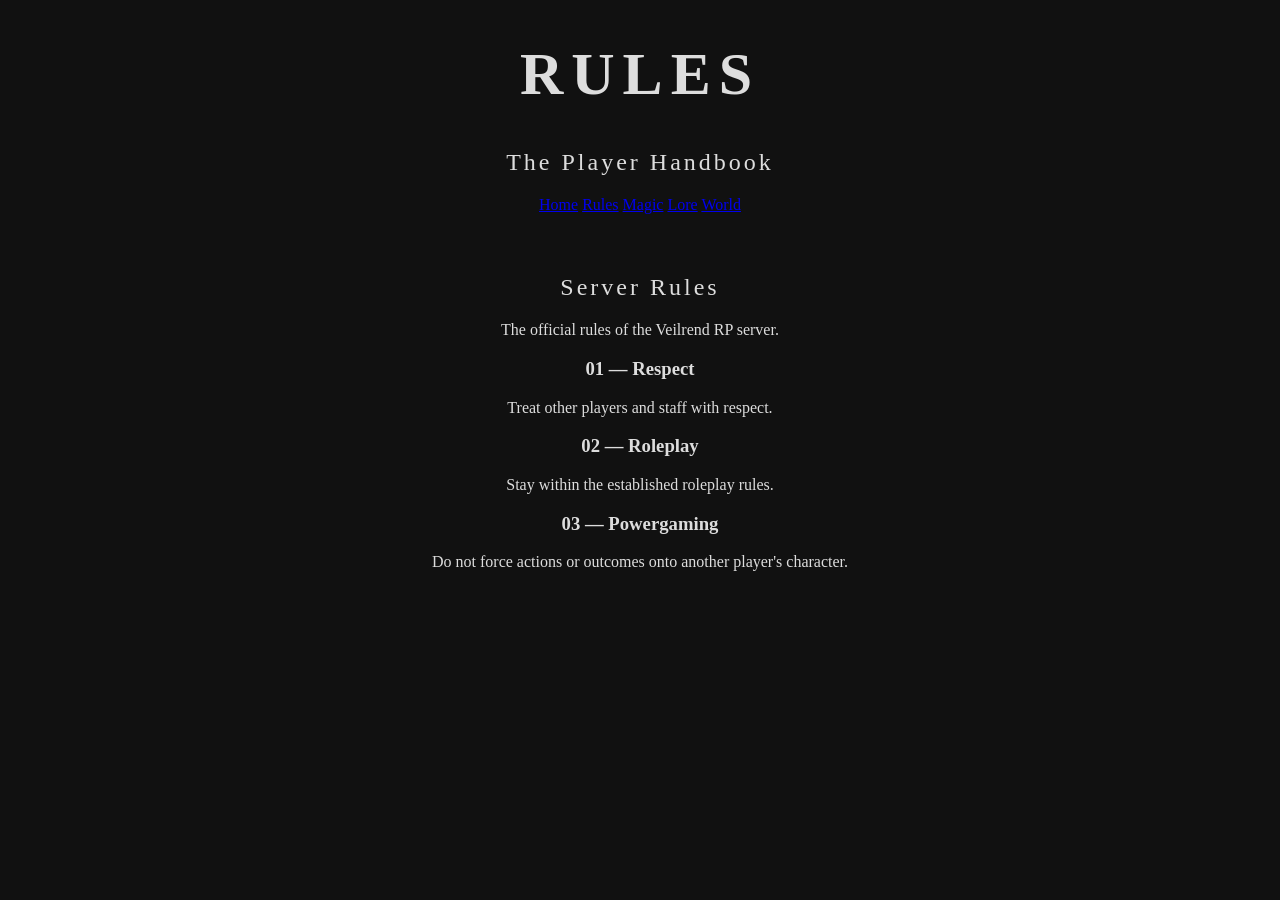
==== rules.html @ 54444466 "Create rules.html" ====
<!DOCTYPE html>
<html>

<head>

    <title>Veilrend — Rules</title>

    <link rel="stylesheet" href="style.css">

</head>

<body>

    <header>

        <h1>RULES</h1>

        <h2>The Player Handbook</h2>

    </header>


    <nav>

        <a href="index.html">Home</a>

        <a href="rules.html">Rules</a>

        <a href="magic.html">Magic</a>

        <a href="lore.html">Lore</a>

        <a href="world.html">World</a>

    </nav>


    <main>

        <h2>Server Rules</h2>

        <p>
            The official rules of the Veilrend RP server.
        </p>

        <h3>01 — Respect</h3>

        <p>
            Treat other players and staff with respect.
        </p>

        <h3>02 — Roleplay</h3>

        <p>
            Stay within the established roleplay rules.
        </p>

        <h3>03 — Powergaming</h3>

        <p>
            Do not force actions or outcomes onto another
            player's character.
        </p>

    </main>

</body>

</html>
---- style.css ----
body {
    background-color: #111111;
    color: #dddddd;
    font-family: Georgia, serif;
    text-align: center;
    margin: 0;
}

h1 {
    font-size: 60px;
    letter-spacing: 8px;
}

h2 {
    font-weight: normal;
    letter-spacing: 3px;
}

main {
    max-width: 1000px;
    margin: auto;
    padding: 40px;
}
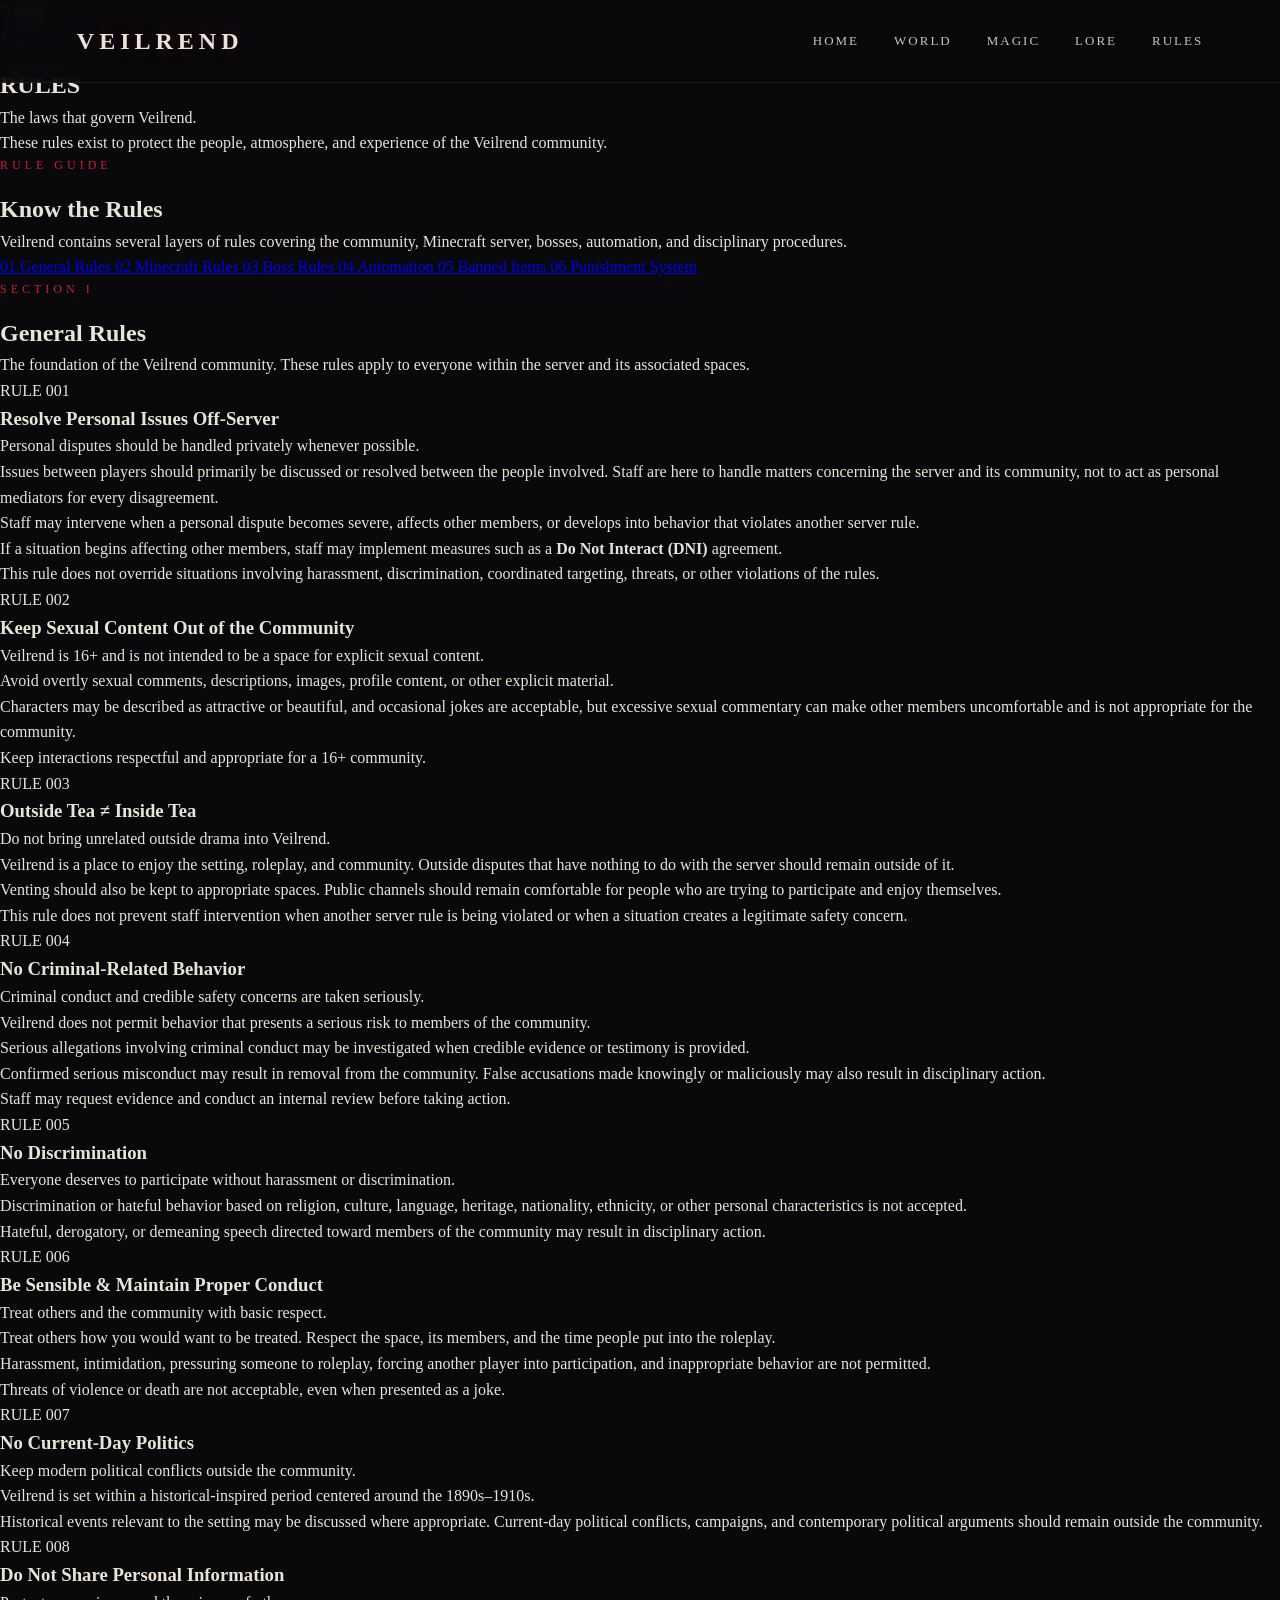
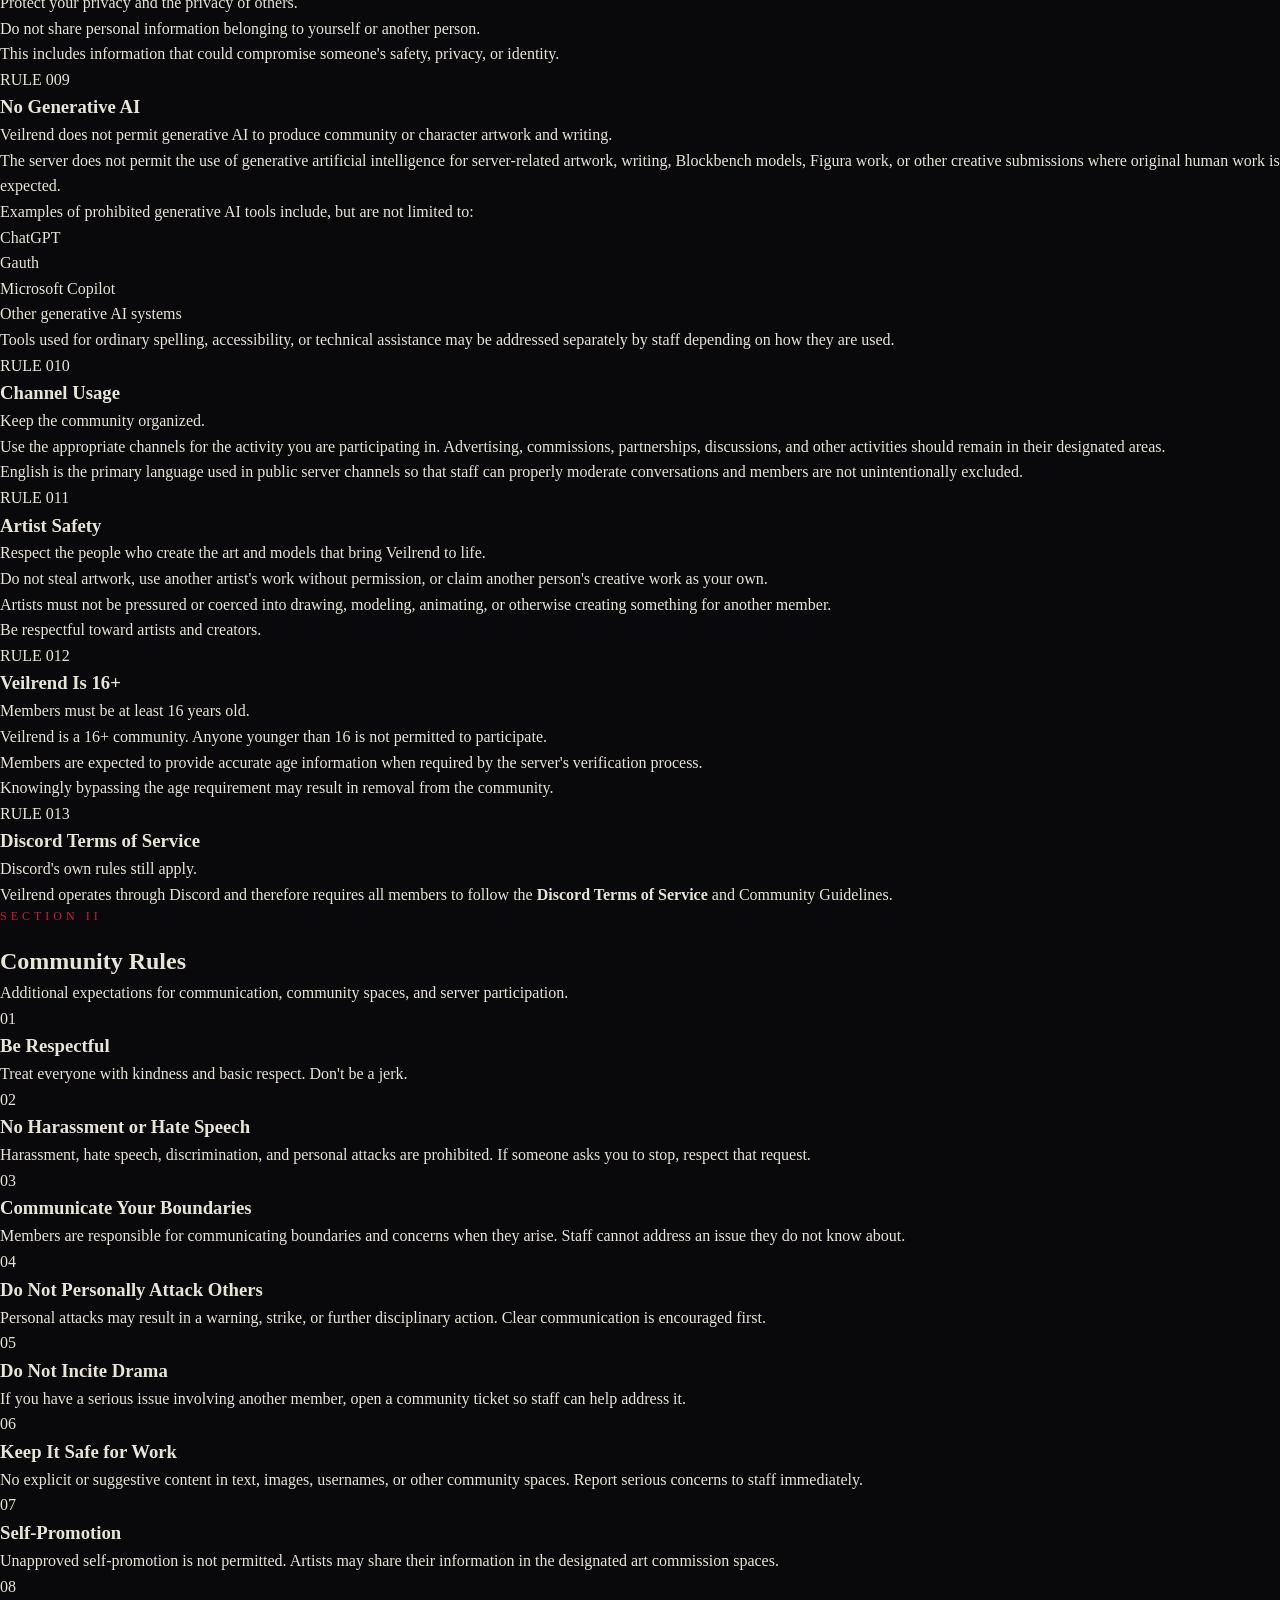
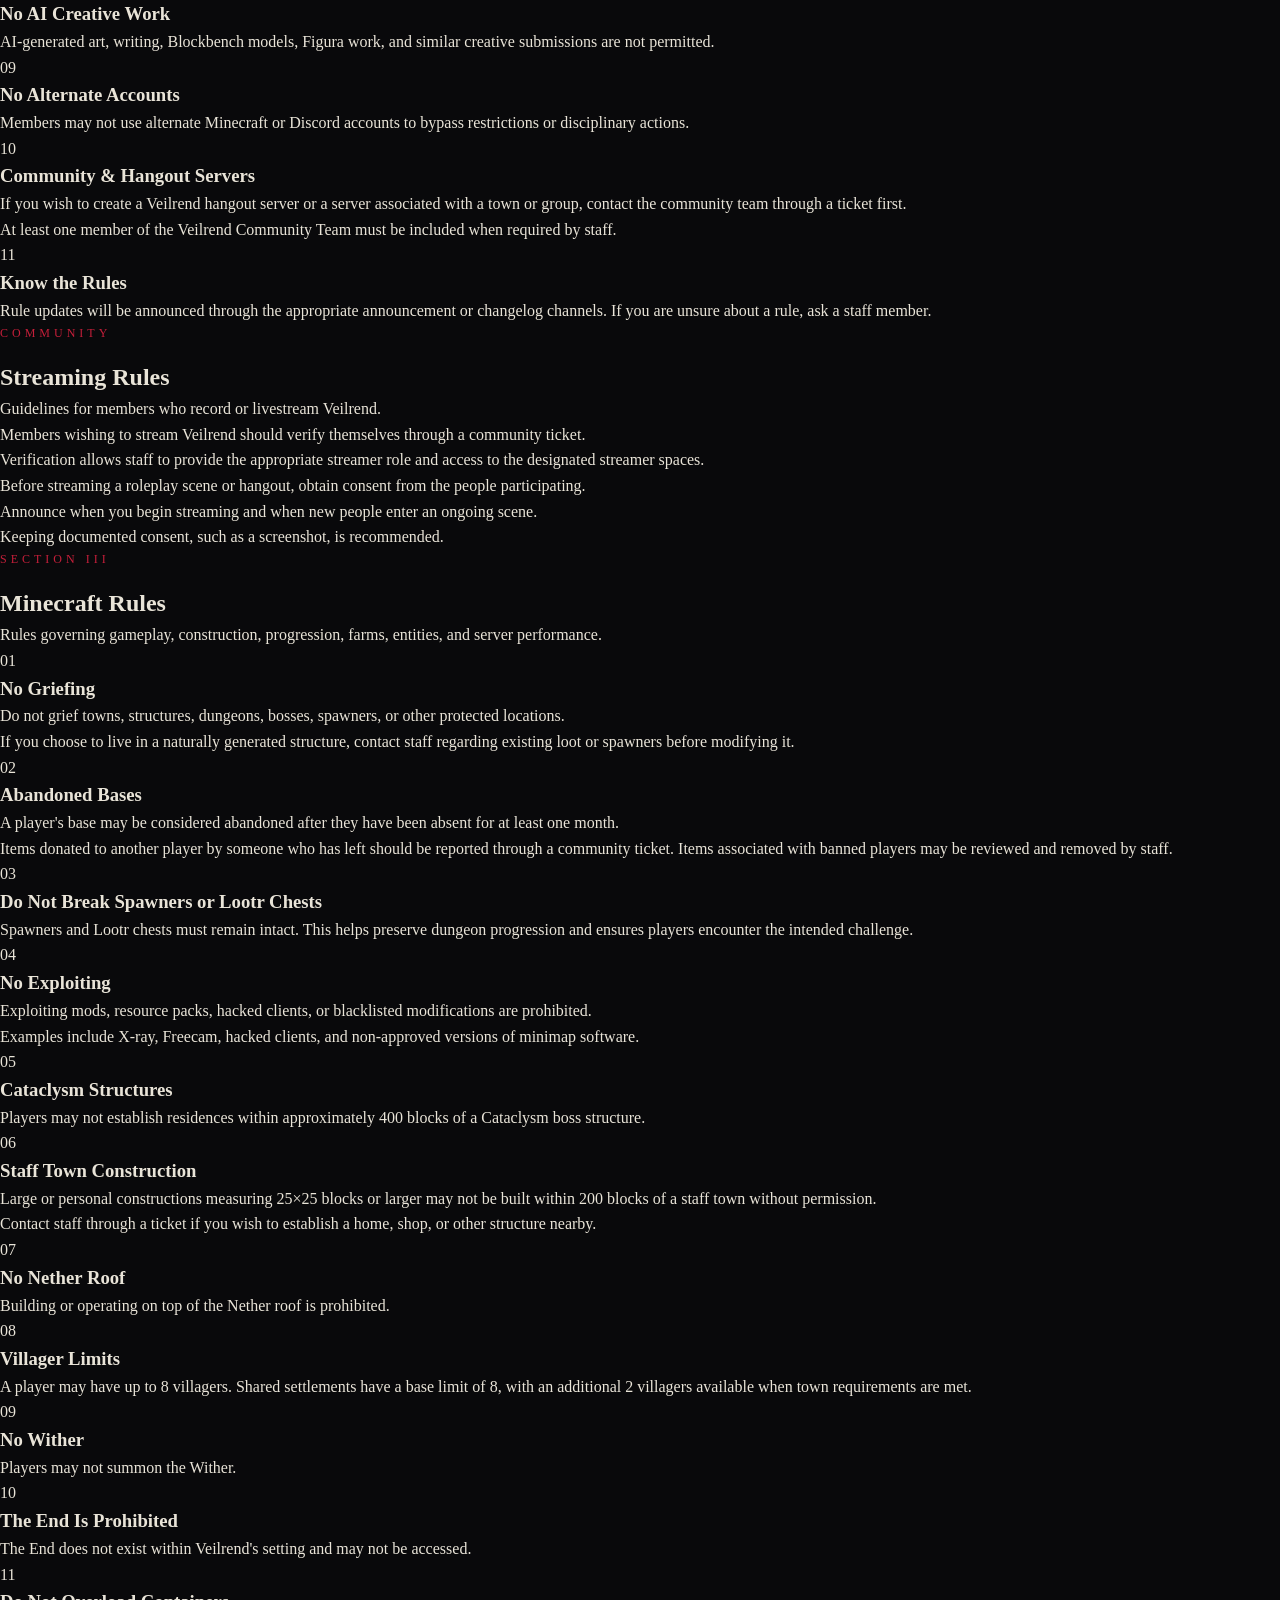
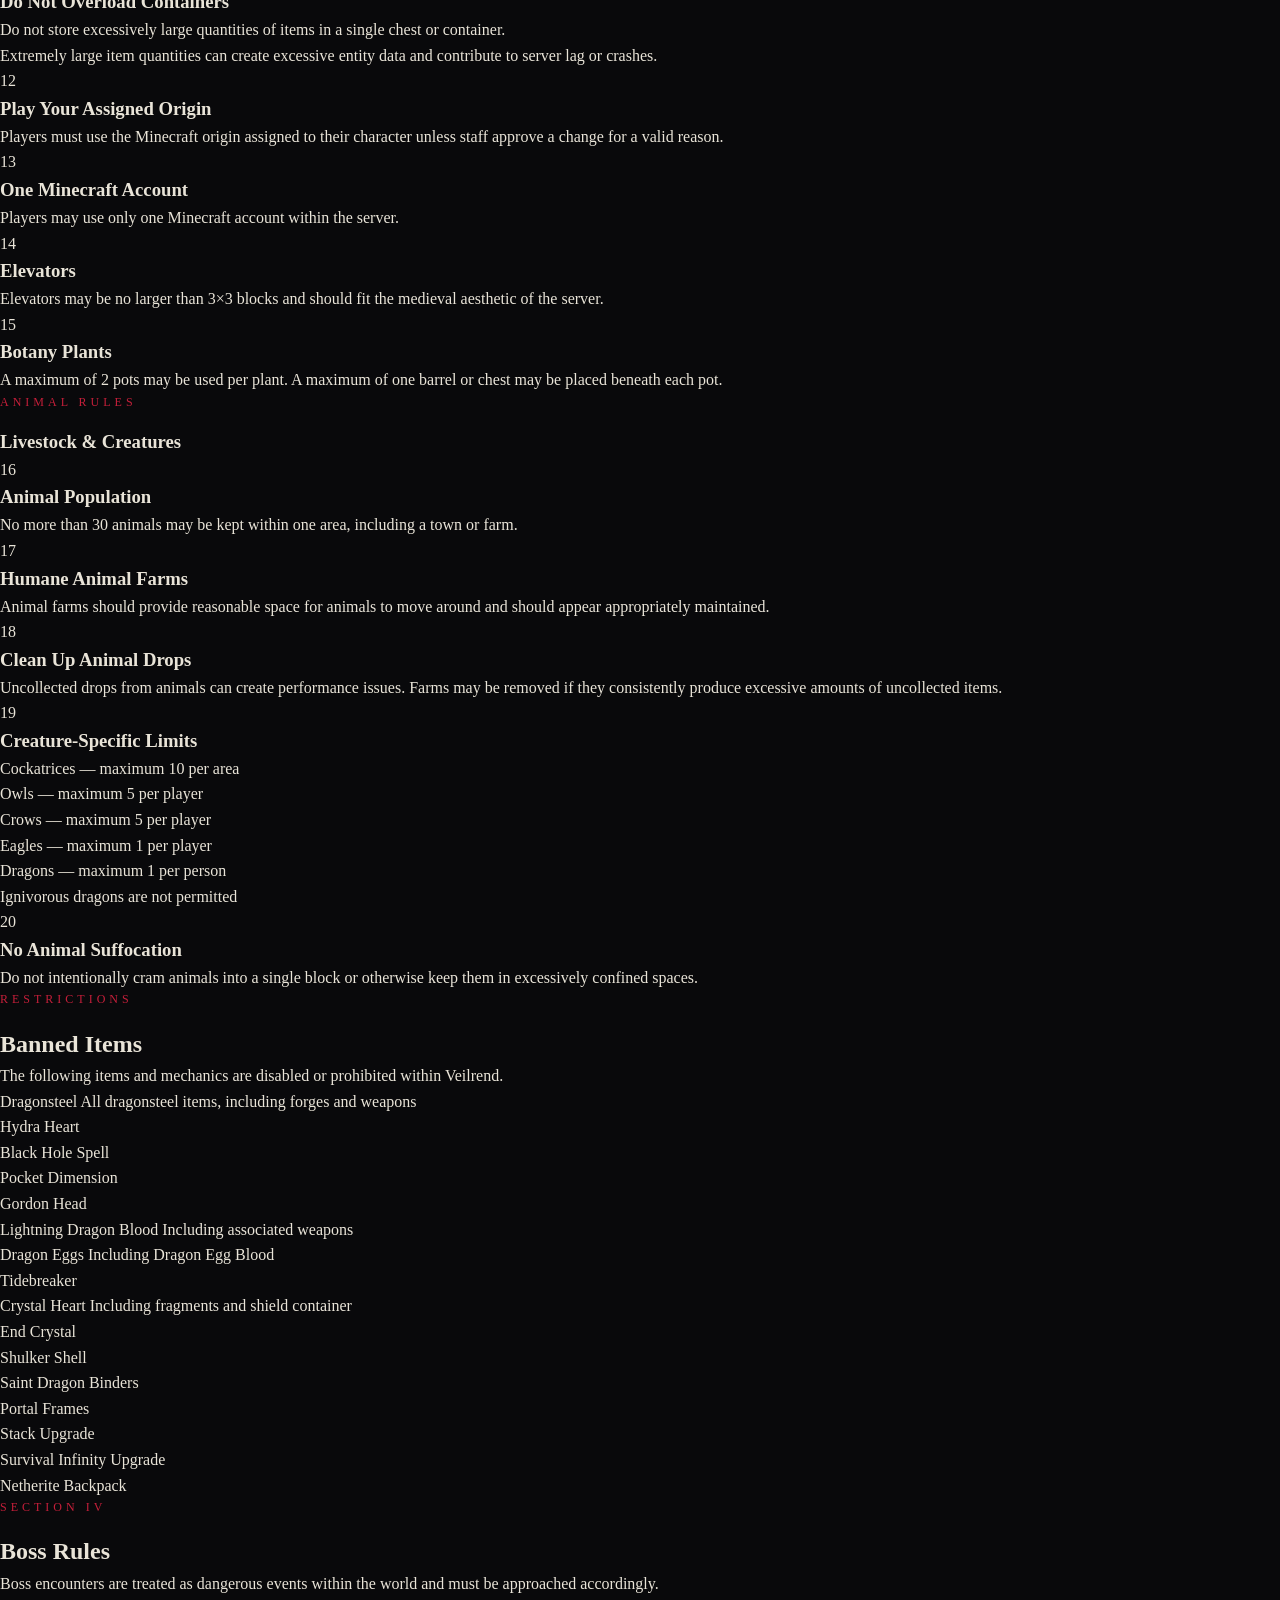
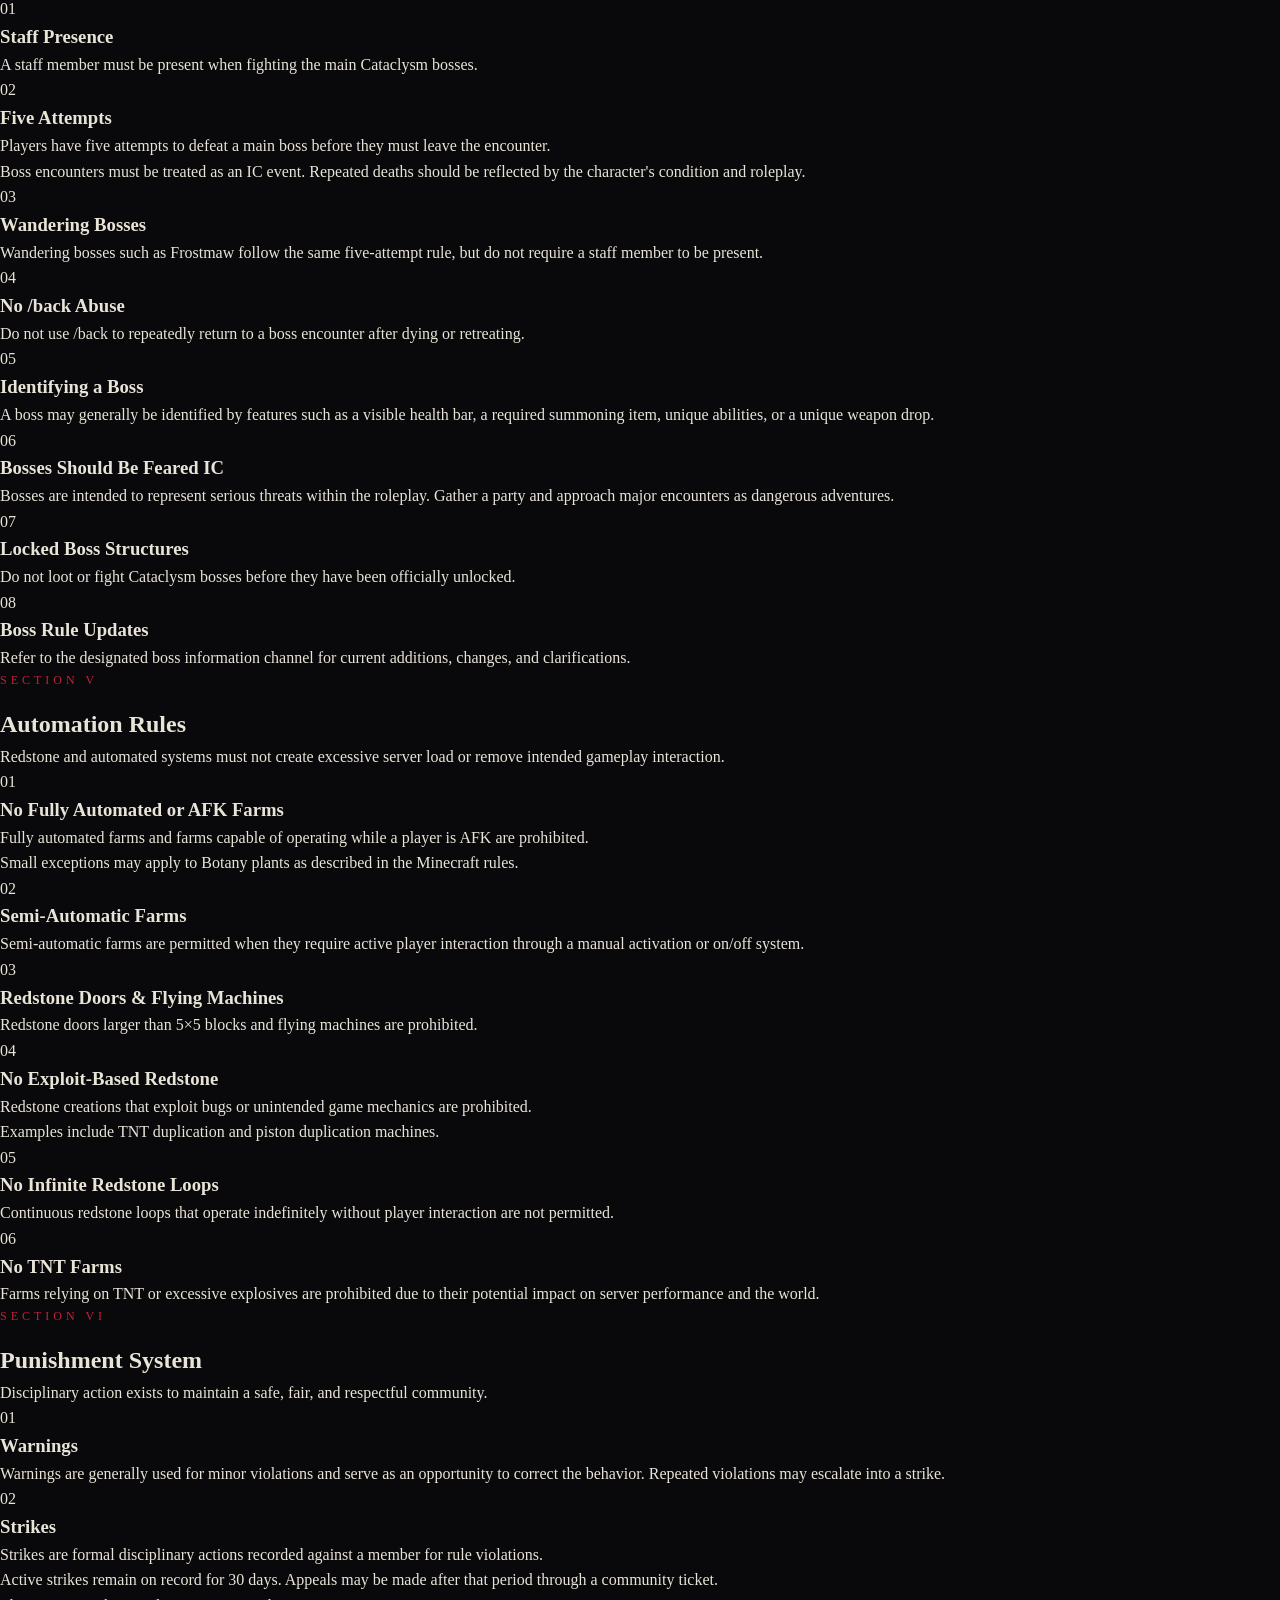
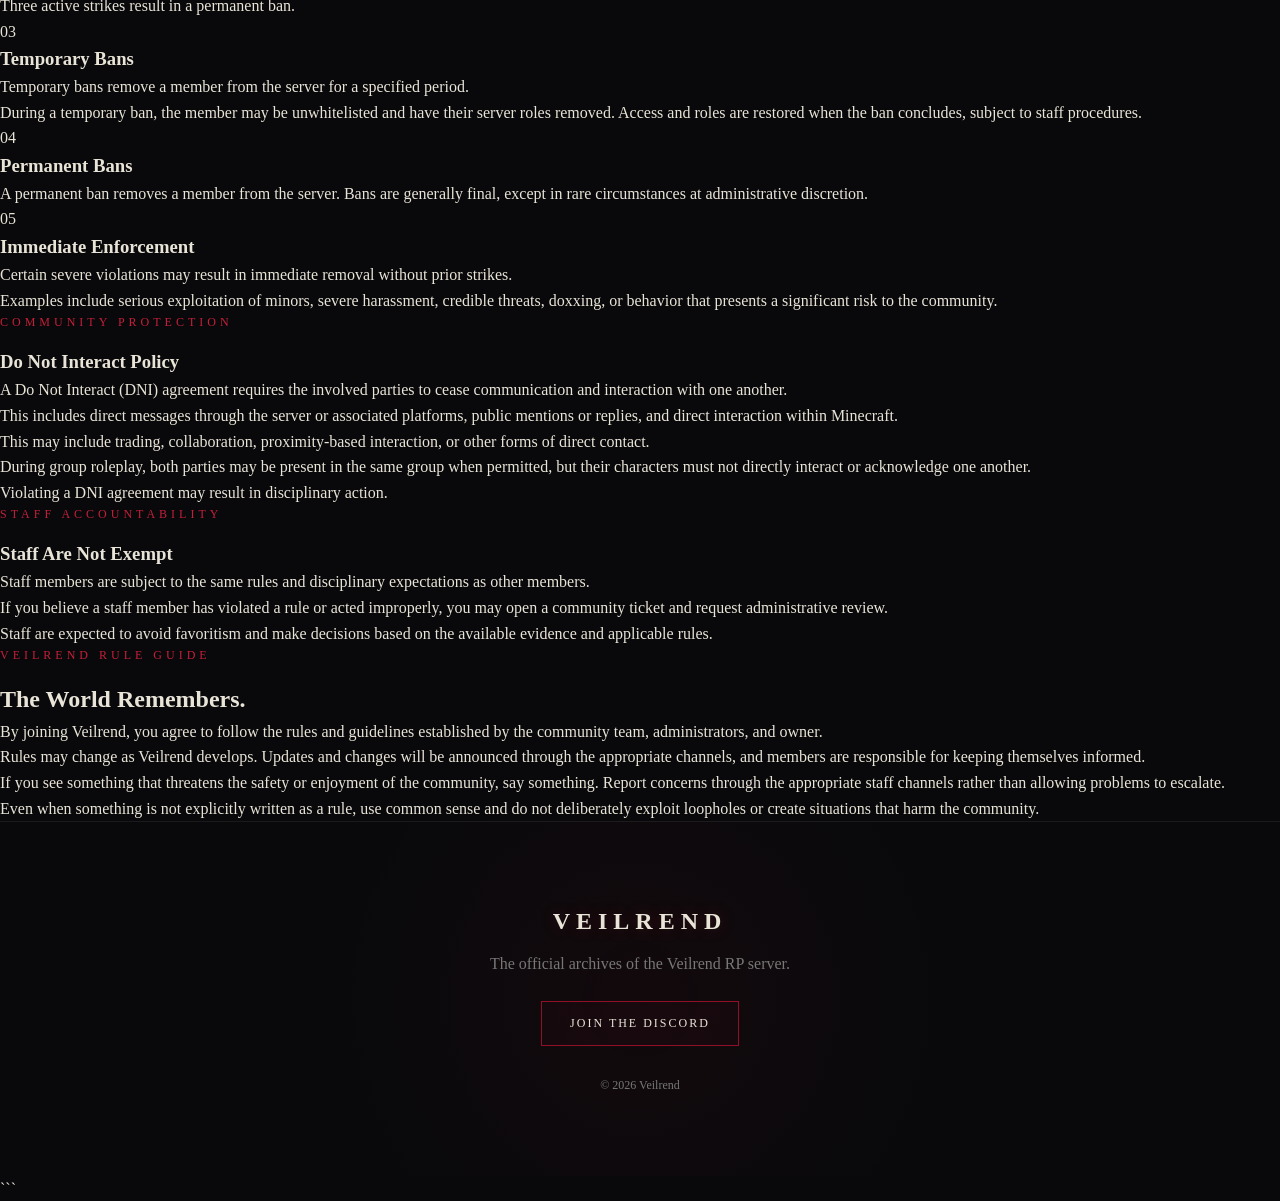
==== commit 26e4310f: "Update rules.html" ====
--- a/rules.html
+++ b/rules.html
@@ -1,69 +1,1912 @@
+```html
 <!DOCTYPE html>
-<html>
+<html lang="en">
 
 <head>
 
-    <title>Veilrend — Rules</title>
+    <meta charset="UTF-8">
+
+    <meta name="viewport" content="width=device-width, initial-scale=1.0">
+
+    <title>Veilrend — Rules & Regulations</title>
 
     <link rel="stylesheet" href="style.css">
 
 </head>
 
+
 <body>
 
-    <header>
-
-        <h1>RULES</h1>
-
-        <h2>The Player Handbook</h2>
-
-    </header>
-
-
-    <nav>
-
-        <a href="index.html">Home</a>
-
-        <a href="rules.html">Rules</a>
-
-        <a href="magic.html">Magic</a>
-
-        <a href="lore.html">Lore</a>
-
-        <a href="world.html">World</a>
+
+    <!-- NAVIGATION -->
+
+    <nav class="navbar">
+
+        <div class="logo">
+            VEILREND
+        </div>
+
+        <div class="nav-links">
+
+            <a href="index.html">Home</a>
+            <a href="world.html">World</a>
+            <a href="magic.html">Magic</a>
+            <a href="lore.html">Lore</a>
+            <a href="rules.html">Rules</a>
+
+        </div>
 
     </nav>
 
 
-    <main>
-
-        <h2>Server Rules</h2>
+
+    <!-- RULES HERO -->
+
+    <section class="rules-hero">
+
+        <div class="rules-hero-content">
+
+            <p class="eyebrow">
+                THE OFFICIAL ARCHIVES
+            </p>
+
+            <h1>
+                RULES
+            </h1>
+
+            <p class="rules-subtitle">
+                The laws that govern Veilrend.
+            </p>
+
+            <p class="rules-introduction">
+                These rules exist to protect the people, atmosphere,
+                and experience of the Veilrend community.
+            </p>
+
+        </div>
+
+    </section>
+
+
+
+    <!-- RULES NAVIGATION -->
+
+    <section class="rules-index">
+
+        <p class="section-label">
+            RULE GUIDE
+        </p>
+
+        <h2>
+            Know the Rules
+        </h2>
 
         <p>
-            The official rules of the Veilrend RP server.
+            Veilrend contains several layers of rules covering the
+            community, Minecraft server, bosses, automation, and
+            disciplinary procedures.
         </p>
 
-        <h3>01 — Respect</h3>
+
+        <div class="rules-index-grid">
+
+            <a href="#general-rules">
+                <span>01</span>
+                General Rules
+            </a>
+
+            <a href="#minecraft-rules">
+                <span>02</span>
+                Minecraft Rules
+            </a>
+
+            <a href="#boss-rules">
+                <span>03</span>
+                Boss Rules
+            </a>
+
+            <a href="#automation-rules">
+                <span>04</span>
+                Automation
+            </a>
+
+            <a href="#banned-items">
+                <span>05</span>
+                Banned Items
+            </a>
+
+            <a href="#punishment-system">
+                <span>06</span>
+                Punishment System
+            </a>
+
+        </div>
+
+    </section>
+
+
+
+    <!-- GENERAL RULES -->
+
+    <section class="rules-section" id="general-rules">
+
+        <div class="rules-section-heading">
+
+            <p class="section-label">
+                SECTION I
+            </p>
+
+            <h2>
+                General Rules
+            </h2>
+
+            <p>
+                The foundation of the Veilrend community.
+                These rules apply to everyone within the server
+                and its associated spaces.
+            </p>
+
+        </div>
+
+
+
+        <!-- RULE 001 -->
+
+        <article class="rule-card">
+
+            <div class="rule-number">
+                RULE 001
+            </div>
+
+            <h3>
+                Resolve Personal Issues Off-Server
+            </h3>
+
+            <p class="rule-summary">
+                Personal disputes should be handled privately
+                whenever possible.
+            </p>
+
+            <div class="rule-body">
+
+                <p>
+                    Issues between players should primarily be
+                    discussed or resolved between the people involved.
+                    Staff are here to handle matters concerning the
+                    server and its community, not to act as personal
+                    mediators for every disagreement.
+                </p>
+
+                <p>
+                    Staff may intervene when a personal dispute becomes
+                    severe, affects other members, or develops into
+                    behavior that violates another server rule.
+                </p>
+
+                <p>
+                    If a situation begins affecting other members,
+                    staff may implement measures such as a
+                    <strong>Do Not Interact (DNI)</strong> agreement.
+                </p>
+
+                <p>
+                    This rule does not override situations involving
+                    harassment, discrimination, coordinated targeting,
+                    threats, or other violations of the rules.
+                </p>
+
+            </div>
+
+        </article>
+
+
+
+        <!-- RULE 002 -->
+
+        <article class="rule-card">
+
+            <div class="rule-number">
+                RULE 002
+            </div>
+
+            <h3>
+                Keep Sexual Content Out of the Community
+            </h3>
+
+            <p class="rule-summary">
+                Veilrend is 16+ and is not intended to be a space
+                for explicit sexual content.
+            </p>
+
+            <div class="rule-body">
+
+                <p>
+                    Avoid overtly sexual comments, descriptions,
+                    images, profile content, or other explicit material.
+                </p>
+
+                <p>
+                    Characters may be described as attractive or
+                    beautiful, and occasional jokes are acceptable,
+                    but excessive sexual commentary can make other
+                    members uncomfortable and is not appropriate for
+                    the community.
+                </p>
+
+                <p>
+                    Keep interactions respectful and appropriate
+                    for a 16+ community.
+                </p>
+
+            </div>
+
+        </article>
+
+
+
+        <!-- RULE 003 -->
+
+        <article class="rule-card">
+
+            <div class="rule-number">
+                RULE 003
+            </div>
+
+            <h3>
+                Outside Tea ≠ Inside Tea
+            </h3>
+
+            <p class="rule-summary">
+                Do not bring unrelated outside drama into Veilrend.
+            </p>
+
+            <div class="rule-body">
+
+                <p>
+                    Veilrend is a place to enjoy the setting, roleplay,
+                    and community. Outside disputes that have nothing
+                    to do with the server should remain outside of it.
+                </p>
+
+                <p>
+                    Venting should also be kept to appropriate spaces.
+                    Public channels should remain comfortable for people
+                    who are trying to participate and enjoy themselves.
+                </p>
+
+                <p>
+                    This rule does not prevent staff intervention when
+                    another server rule is being violated or when a
+                    situation creates a legitimate safety concern.
+                </p>
+
+            </div>
+
+        </article>
+
+
+
+        <!-- RULE 004 -->
+
+        <article class="rule-card">
+
+            <div class="rule-number">
+                RULE 004
+            </div>
+
+            <h3>
+                No Criminal-Related Behavior
+            </h3>
+
+            <p class="rule-summary">
+                Criminal conduct and credible safety concerns are
+                taken seriously.
+            </p>
+
+            <div class="rule-body">
+
+                <p>
+                    Veilrend does not permit behavior that presents
+                    a serious risk to members of the community.
+                </p>
+
+                <p>
+                    Serious allegations involving criminal conduct
+                    may be investigated when credible evidence or
+                    testimony is provided.
+                </p>
+
+                <p>
+                    Confirmed serious misconduct may result in removal
+                    from the community. False accusations made knowingly
+                    or maliciously may also result in disciplinary action.
+                </p>
+
+                <p>
+                    Staff may request evidence and conduct an internal
+                    review before taking action.
+                </p>
+
+            </div>
+
+        </article>
+
+
+
+        <!-- RULE 005 -->
+
+        <article class="rule-card">
+
+            <div class="rule-number">
+                RULE 005
+            </div>
+
+            <h3>
+                No Discrimination
+            </h3>
+
+            <p class="rule-summary">
+                Everyone deserves to participate without harassment
+                or discrimination.
+            </p>
+
+            <div class="rule-body">
+
+                <p>
+                    Discrimination or hateful behavior based on religion,
+                    culture, language, heritage, nationality, ethnicity,
+                    or other personal characteristics is not accepted.
+                </p>
+
+                <p>
+                    Hateful, derogatory, or demeaning speech directed
+                    toward members of the community may result in
+                    disciplinary action.
+                </p>
+
+            </div>
+
+        </article>
+
+
+
+        <!-- RULE 006 -->
+
+        <article class="rule-card">
+
+            <div class="rule-number">
+                RULE 006
+            </div>
+
+            <h3>
+                Be Sensible & Maintain Proper Conduct
+            </h3>
+
+            <p class="rule-summary">
+                Treat others and the community with basic respect.
+            </p>
+
+            <div class="rule-body">
+
+                <p>
+                    Treat others how you would want to be treated.
+                    Respect the space, its members, and the time people
+                    put into the roleplay.
+                </p>
+
+                <p>
+                    Harassment, intimidation, pressuring someone to
+                    roleplay, forcing another player into participation,
+                    and inappropriate behavior are not permitted.
+                </p>
+
+                <p>
+                    Threats of violence or death are not acceptable,
+                    even when presented as a joke.
+                </p>
+
+            </div>
+
+        </article>
+
+
+
+        <!-- RULE 007 -->
+
+        <article class="rule-card">
+
+            <div class="rule-number">
+                RULE 007
+            </div>
+
+            <h3>
+                No Current-Day Politics
+            </h3>
+
+            <p class="rule-summary">
+                Keep modern political conflicts outside the community.
+            </p>
+
+            <div class="rule-body">
+
+                <p>
+                    Veilrend is set within a historical-inspired period
+                    centered around the 1890s–1910s.
+                </p>
+
+                <p>
+                    Historical events relevant to the setting may be
+                    discussed where appropriate. Current-day political
+                    conflicts, campaigns, and contemporary political
+                    arguments should remain outside the community.
+                </p>
+
+            </div>
+
+        </article>
+
+
+
+        <!-- RULE 008 -->
+
+        <article class="rule-card">
+
+            <div class="rule-number">
+                RULE 008
+            </div>
+
+            <h3>
+                Do Not Share Personal Information
+            </h3>
+
+            <p class="rule-summary">
+                Protect your privacy and the privacy of others.
+            </p>
+
+            <div class="rule-body">
+
+                <p>
+                    Do not share personal information belonging to
+                    yourself or another person.
+                </p>
+
+                <p>
+                    This includes information that could compromise
+                    someone's safety, privacy, or identity.
+                </p>
+
+            </div>
+
+        </article>
+
+
+
+        <!-- RULE 009 -->
+
+        <article class="rule-card">
+
+            <div class="rule-number">
+                RULE 009
+            </div>
+
+            <h3>
+                No Generative AI
+            </h3>
+
+            <p class="rule-summary">
+                Veilrend does not permit generative AI to produce
+                community or character artwork and writing.
+            </p>
+
+            <div class="rule-body">
+
+                <p>
+                    The server does not permit the use of generative
+                    artificial intelligence for server-related artwork,
+                    writing, Blockbench models, Figura work, or other
+                    creative submissions where original human work
+                    is expected.
+                </p>
+
+                <p>
+                    Examples of prohibited generative AI tools include,
+                    but are not limited to:
+                </p>
+
+                <ul>
+                    <li>ChatGPT</li>
+                    <li>Gauth</li>
+                    <li>Microsoft Copilot</li>
+                    <li>Other generative AI systems</li>
+                </ul>
+
+                <p>
+                    Tools used for ordinary spelling, accessibility,
+                    or technical assistance may be addressed separately
+                    by staff depending on how they are used.
+                </p>
+
+            </div>
+
+        </article>
+
+
+
+        <!-- RULE 010 -->
+
+        <article class="rule-card">
+
+            <div class="rule-number">
+                RULE 010
+            </div>
+
+            <h3>
+                Channel Usage
+            </h3>
+
+            <p class="rule-summary">
+                Keep the community organized.
+            </p>
+
+            <div class="rule-body">
+
+                <p>
+                    Use the appropriate channels for the activity you
+                    are participating in. Advertising, commissions,
+                    partnerships, discussions, and other activities
+                    should remain in their designated areas.
+                </p>
+
+                <p>
+                    English is the primary language used in public
+                    server channels so that staff can properly moderate
+                    conversations and members are not unintentionally
+                    excluded.
+                </p>
+
+            </div>
+
+        </article>
+
+
+
+        <!-- RULE 011 -->
+
+        <article class="rule-card">
+
+            <div class="rule-number">
+                RULE 011
+            </div>
+
+            <h3>
+                Artist Safety
+            </h3>
+
+            <p class="rule-summary">
+                Respect the people who create the art and models
+                that bring Veilrend to life.
+            </p>
+
+            <div class="rule-body">
+
+                <p>
+                    Do not steal artwork, use another artist's work
+                    without permission, or claim another person's
+                    creative work as your own.
+                </p>
+
+                <p>
+                    Artists must not be pressured or coerced into
+                    drawing, modeling, animating, or otherwise creating
+                    something for another member.
+                </p>
+
+                <p>
+                    Be respectful toward artists and creators.
+                </p>
+
+            </div>
+
+        </article>
+
+
+
+        <!-- RULE 012 -->
+
+        <article class="rule-card">
+
+            <div class="rule-number">
+                RULE 012
+            </div>
+
+            <h3>
+                Veilrend Is 16+
+            </h3>
+
+            <p class="rule-summary">
+                Members must be at least 16 years old.
+            </p>
+
+            <div class="rule-body">
+
+                <p>
+                    Veilrend is a 16+ community. Anyone younger than
+                    16 is not permitted to participate.
+                </p>
+
+                <p>
+                    Members are expected to provide accurate age
+                    information when required by the server's
+                    verification process.
+                </p>
+
+                <p>
+                    Knowingly bypassing the age requirement may result
+                    in removal from the community.
+                </p>
+
+            </div>
+
+        </article>
+
+
+
+        <!-- RULE 013 -->
+
+        <article class="rule-card">
+
+            <div class="rule-number">
+                RULE 013
+            </div>
+
+            <h3>
+                Discord Terms of Service
+            </h3>
+
+            <p class="rule-summary">
+                Discord's own rules still apply.
+            </p>
+
+            <div class="rule-body">
+
+                <p>
+                    Veilrend operates through Discord and therefore
+                    requires all members to follow the
+                    <strong>Discord Terms of Service</strong> and
+                    Community Guidelines.
+                </p>
+
+            </div>
+
+        </article>
+
+    </section>
+
+
+
+    <!-- COMMUNITY RULES -->
+
+    <section class="rules-section alternate" id="community-rules">
+
+        <div class="rules-section-heading">
+
+            <p class="section-label">
+                SECTION II
+            </p>
+
+            <h2>
+                Community Rules
+            </h2>
+
+            <p>
+                Additional expectations for communication,
+                community spaces, and server participation.
+            </p>
+
+        </div>
+
+
+
+        <div class="rules-list">
+
+            <div class="numbered-rule">
+                <span>01</span>
+                <div>
+                    <h3>Be Respectful</h3>
+                    <p>
+                        Treat everyone with kindness and basic respect.
+                        Don't be a jerk.
+                    </p>
+                </div>
+            </div>
+
+
+            <div class="numbered-rule">
+                <span>02</span>
+                <div>
+                    <h3>No Harassment or Hate Speech</h3>
+                    <p>
+                        Harassment, hate speech, discrimination,
+                        and personal attacks are prohibited. If someone
+                        asks you to stop, respect that request.
+                    </p>
+                </div>
+            </div>
+
+
+            <div class="numbered-rule">
+                <span>03</span>
+                <div>
+                    <h3>Communicate Your Boundaries</h3>
+                    <p>
+                        Members are responsible for communicating
+                        boundaries and concerns when they arise.
+                        Staff cannot address an issue they do not know about.
+                    </p>
+                </div>
+            </div>
+
+
+            <div class="numbered-rule">
+                <span>04</span>
+                <div>
+                    <h3>Do Not Personally Attack Others</h3>
+                    <p>
+                        Personal attacks may result in a warning,
+                        strike, or further disciplinary action.
+                        Clear communication is encouraged first.
+                    </p>
+                </div>
+            </div>
+
+
+            <div class="numbered-rule">
+                <span>05</span>
+                <div>
+                    <h3>Do Not Incite Drama</h3>
+                    <p>
+                        If you have a serious issue involving another
+                        member, open a community ticket so staff can
+                        help address it.
+                    </p>
+                </div>
+            </div>
+
+
+            <div class="numbered-rule">
+                <span>06</span>
+                <div>
+                    <h3>Keep It Safe for Work</h3>
+                    <p>
+                        No explicit or suggestive content in text,
+                        images, usernames, or other community spaces.
+                        Report serious concerns to staff immediately.
+                    </p>
+                </div>
+            </div>
+
+
+            <div class="numbered-rule">
+                <span>07</span>
+                <div>
+                    <h3>Self-Promotion</h3>
+                    <p>
+                        Unapproved self-promotion is not permitted.
+                        Artists may share their information in the
+                        designated art commission spaces.
+                    </p>
+                </div>
+            </div>
+
+
+            <div class="numbered-rule">
+                <span>08</span>
+                <div>
+                    <h3>No AI Creative Work</h3>
+                    <p>
+                        AI-generated art, writing, Blockbench models,
+                        Figura work, and similar creative submissions
+                        are not permitted.
+                    </p>
+                </div>
+            </div>
+
+
+            <div class="numbered-rule">
+                <span>09</span>
+                <div>
+                    <h3>No Alternate Accounts</h3>
+                    <p>
+                        Members may not use alternate Minecraft or
+                        Discord accounts to bypass restrictions or
+                        disciplinary actions.
+                    </p>
+                </div>
+            </div>
+
+
+            <div class="numbered-rule">
+                <span>10</span>
+                <div>
+                    <h3>Community & Hangout Servers</h3>
+                    <p>
+                        If you wish to create a Veilrend hangout server
+                        or a server associated with a town or group,
+                        contact the community team through a ticket first.
+                    </p>
+
+                    <p>
+                        At least one member of the Veilrend Community Team
+                        must be included when required by staff.
+                    </p>
+                </div>
+            </div>
+
+
+            <div class="numbered-rule">
+                <span>11</span>
+                <div>
+                    <h3>Know the Rules</h3>
+                    <p>
+                        Rule updates will be announced through the
+                        appropriate announcement or changelog channels.
+                        If you are unsure about a rule, ask a staff member.
+                    </p>
+                </div>
+            </div>
+
+        </div>
+
+    </section>
+
+
+
+    <!-- STREAMING -->
+
+    <section class="rules-section" id="streaming-rules">
+
+        <div class="rules-section-heading">
+
+            <p class="section-label">
+                COMMUNITY
+            </p>
+
+            <h2>
+                Streaming Rules
+            </h2>
+
+            <p>
+                Guidelines for members who record or livestream Veilrend.
+            </p>
+
+        </div>
+
+
+        <article class="rule-card">
+
+            <div class="rule-body">
+
+                <p>
+                    Members wishing to stream Veilrend should verify
+                    themselves through a community ticket.
+                </p>
+
+                <p>
+                    Verification allows staff to provide the appropriate
+                    streamer role and access to the designated streamer
+                    spaces.
+                </p>
+
+                <p>
+                    Before streaming a roleplay scene or hangout,
+                    obtain consent from the people participating.
+                </p>
+
+                <p>
+                    Announce when you begin streaming and when new
+                    people enter an ongoing scene.
+                </p>
+
+                <p>
+                    Keeping documented consent, such as a screenshot,
+                    is recommended.
+                </p>
+
+            </div>
+
+        </article>
+
+    </section>
+
+
+
+    <!-- MINECRAFT RULES -->
+
+    <section class="rules-section alternate" id="minecraft-rules">
+
+        <div class="rules-section-heading">
+
+            <p class="section-label">
+                SECTION III
+            </p>
+
+            <h2>
+                Minecraft Rules
+            </h2>
+
+            <p>
+                Rules governing gameplay, construction, progression,
+                farms, entities, and server performance.
+            </p>
+
+        </div>
+
+
+
+        <div class="rules-list">
+
+
+            <div class="numbered-rule">
+                <span>01</span>
+                <div>
+                    <h3>No Griefing</h3>
+                    <p>
+                        Do not grief towns, structures, dungeons,
+                        bosses, spawners, or other protected locations.
+                    </p>
+                    <p>
+                        If you choose to live in a naturally generated
+                        structure, contact staff regarding existing
+                        loot or spawners before modifying it.
+                    </p>
+                </div>
+            </div>
+
+
+            <div class="numbered-rule">
+                <span>02</span>
+                <div>
+                    <h3>Abandoned Bases</h3>
+                    <p>
+                        A player's base may be considered abandoned
+                        after they have been absent for at least one month.
+                    </p>
+                    <p>
+                        Items donated to another player by someone who
+                        has left should be reported through a community
+                        ticket. Items associated with banned players
+                        may be reviewed and removed by staff.
+                    </p>
+                </div>
+            </div>
+
+
+            <div class="numbered-rule">
+                <span>03</span>
+                <div>
+                    <h3>Do Not Break Spawners or Lootr Chests</h3>
+                    <p>
+                        Spawners and Lootr chests must remain intact.
+                        This helps preserve dungeon progression and
+                        ensures players encounter the intended challenge.
+                    </p>
+                </div>
+            </div>
+
+
+            <div class="numbered-rule">
+                <span>04</span>
+                <div>
+                    <h3>No Exploiting</h3>
+                    <p>
+                        Exploiting mods, resource packs, hacked clients,
+                        or blacklisted modifications are prohibited.
+                    </p>
+                    <p>
+                        Examples include X-ray, Freecam, hacked clients,
+                        and non-approved versions of minimap software.
+                    </p>
+                </div>
+            </div>
+
+
+            <div class="numbered-rule">
+                <span>05</span>
+                <div>
+                    <h3>Cataclysm Structures</h3>
+                    <p>
+                        Players may not establish residences within
+                        approximately 400 blocks of a Cataclysm boss structure.
+                    </p>
+                </div>
+            </div>
+
+
+            <div class="numbered-rule">
+                <span>06</span>
+                <div>
+                    <h3>Staff Town Construction</h3>
+                    <p>
+                        Large or personal constructions measuring
+                        25×25 blocks or larger may not be built within
+                        200 blocks of a staff town without permission.
+                    </p>
+                    <p>
+                        Contact staff through a ticket if you wish to
+                        establish a home, shop, or other structure nearby.
+                    </p>
+                </div>
+            </div>
+
+
+            <div class="numbered-rule">
+                <span>07</span>
+                <div>
+                    <h3>No Nether Roof</h3>
+                    <p>
+                        Building or operating on top of the Nether roof
+                        is prohibited.
+                    </p>
+                </div>
+            </div>
+
+
+            <div class="numbered-rule">
+                <span>08</span>
+                <div>
+                    <h3>Villager Limits</h3>
+                    <p>
+                        A player may have up to 8 villagers.
+                        Shared settlements have a base limit of 8,
+                        with an additional 2 villagers available when
+                        town requirements are met.
+                    </p>
+                </div>
+            </div>
+
+
+            <div class="numbered-rule">
+                <span>09</span>
+                <div>
+                    <h3>No Wither</h3>
+                    <p>
+                        Players may not summon the Wither.
+                    </p>
+                </div>
+            </div>
+
+
+            <div class="numbered-rule">
+                <span>10</span>
+                <div>
+                    <h3>The End Is Prohibited</h3>
+                    <p>
+                        The End does not exist within Veilrend's setting
+                        and may not be accessed.
+                    </p>
+                </div>
+            </div>
+
+
+            <div class="numbered-rule">
+                <span>11</span>
+                <div>
+                    <h3>Do Not Overload Containers</h3>
+                    <p>
+                        Do not store excessively large quantities of
+                        items in a single chest or container.
+                    </p>
+                    <p>
+                        Extremely large item quantities can create
+                        excessive entity data and contribute to server
+                        lag or crashes.
+                    </p>
+                </div>
+            </div>
+
+
+            <div class="numbered-rule">
+                <span>12</span>
+                <div>
+                    <h3>Play Your Assigned Origin</h3>
+                    <p>
+                        Players must use the Minecraft origin assigned
+                        to their character unless staff approve a change
+                        for a valid reason.
+                    </p>
+                </div>
+            </div>
+
+
+            <div class="numbered-rule">
+                <span>13</span>
+                <div>
+                    <h3>One Minecraft Account</h3>
+                    <p>
+                        Players may use only one Minecraft account
+                        within the server.
+                    </p>
+                </div>
+            </div>
+
+
+            <div class="numbered-rule">
+                <span>14</span>
+                <div>
+                    <h3>Elevators</h3>
+                    <p>
+                        Elevators may be no larger than 3×3 blocks
+                        and should fit the medieval aesthetic of the server.
+                    </p>
+                </div>
+            </div>
+
+
+            <div class="numbered-rule">
+                <span>15</span>
+                <div>
+                    <h3>Botany Plants</h3>
+                    <p>
+                        A maximum of 2 pots may be used per plant.
+                        A maximum of one barrel or chest may be placed
+                        beneath each pot.
+                    </p>
+                </div>
+            </div>
+
+        </div>
+
+
+
+        <!-- ANIMAL RULES -->
+
+        <div class="subsection-heading">
+
+            <p class="section-label">
+                ANIMAL RULES
+            </p>
+
+            <h3>
+                Livestock & Creatures
+            </h3>
+
+        </div>
+
+
+        <div class="rules-list">
+
+            <div class="numbered-rule">
+                <span>16</span>
+                <div>
+                    <h3>Animal Population</h3>
+                    <p>
+                        No more than 30 animals may be kept within
+                        one area, including a town or farm.
+                    </p>
+                </div>
+            </div>
+
+
+            <div class="numbered-rule">
+                <span>17</span>
+                <div>
+                    <h3>Humane Animal Farms</h3>
+                    <p>
+                        Animal farms should provide reasonable space
+                        for animals to move around and should appear
+                        appropriately maintained.
+                    </p>
+                </div>
+            </div>
+
+
+            <div class="numbered-rule">
+                <span>18</span>
+                <div>
+                    <h3>Clean Up Animal Drops</h3>
+                    <p>
+                        Uncollected drops from animals can create
+                        performance issues. Farms may be removed if
+                        they consistently produce excessive amounts
+                        of uncollected items.
+                    </p>
+                </div>
+            </div>
+
+
+            <div class="numbered-rule">
+                <span>19</span>
+                <div>
+                    <h3>Creature-Specific Limits</h3>
+
+                    <ul>
+                        <li>Cockatrices — maximum 10 per area</li>
+                        <li>Owls — maximum 5 per player</li>
+                        <li>Crows — maximum 5 per player</li>
+                        <li>Eagles — maximum 1 per player</li>
+                        <li>Dragons — maximum 1 per person</li>
+                        <li>Ignivorous dragons are not permitted</li>
+                    </ul>
+
+                </div>
+            </div>
+
+
+            <div class="numbered-rule">
+                <span>20</span>
+                <div>
+                    <h3>No Animal Suffocation</h3>
+                    <p>
+                        Do not intentionally cram animals into a single
+                        block or otherwise keep them in excessively
+                        confined spaces.
+                    </p>
+                </div>
+            </div>
+
+        </div>
+
+    </section>
+
+
+
+    <!-- BANNED ITEMS -->
+
+    <section class="rules-section" id="banned-items">
+
+        <div class="rules-section-heading">
+
+            <p class="section-label">
+                RESTRICTIONS
+            </p>
+
+            <h2>
+                Banned Items
+            </h2>
+
+            <p>
+                The following items and mechanics are disabled or
+                prohibited within Veilrend.
+            </p>
+
+        </div>
+
+
+        <div class="banned-items-grid">
+
+            <div class="banned-item">
+                Dragonsteel
+                <span>All dragonsteel items, including forges and weapons</span>
+            </div>
+
+            <div class="banned-item">
+                Hydra Heart
+            </div>
+
+            <div class="banned-item">
+                Black Hole Spell
+            </div>
+
+            <div class="banned-item">
+                Pocket Dimension
+            </div>
+
+            <div class="banned-item">
+                Gordon Head
+            </div>
+
+            <div class="banned-item">
+                Lightning Dragon Blood
+                <span>Including associated weapons</span>
+            </div>
+
+            <div class="banned-item">
+                Dragon Eggs
+                <span>Including Dragon Egg Blood</span>
+            </div>
+
+            <div class="banned-item">
+                Tidebreaker
+            </div>
+
+            <div class="banned-item">
+                Crystal Heart
+                <span>Including fragments and shield container</span>
+            </div>
+
+            <div class="banned-item">
+                End Crystal
+            </div>
+
+            <div class="banned-item">
+                Shulker Shell
+            </div>
+
+            <div class="banned-item">
+                Saint Dragon Binders
+            </div>
+
+            <div class="banned-item">
+                Portal Frames
+            </div>
+
+            <div class="banned-item">
+                Stack Upgrade
+            </div>
+
+            <div class="banned-item">
+                Survival Infinity Upgrade
+            </div>
+
+            <div class="banned-item">
+                Netherite Backpack
+            </div>
+
+        </div>
+
+    </section>
+
+
+
+    <!-- BOSS RULES -->
+
+    <section class="rules-section alternate" id="boss-rules">
+
+        <div class="rules-section-heading">
+
+            <p class="section-label">
+                SECTION IV
+            </p>
+
+            <h2>
+                Boss Rules
+            </h2>
+
+            <p>
+                Boss encounters are treated as dangerous events
+                within the world and must be approached accordingly.
+            </p>
+
+        </div>
+
+
+        <div class="rules-list">
+
+            <div class="numbered-rule">
+                <span>01</span>
+                <div>
+                    <h3>Staff Presence</h3>
+                    <p>
+                        A staff member must be present when fighting
+                        the main Cataclysm bosses.
+                    </p>
+                </div>
+            </div>
+
+
+            <div class="numbered-rule">
+                <span>02</span>
+                <div>
+                    <h3>Five Attempts</h3>
+                    <p>
+                        Players have five attempts to defeat a main boss
+                        before they must leave the encounter.
+                    </p>
+                    <p>
+                        Boss encounters must be treated as an IC event.
+                        Repeated deaths should be reflected by the
+                        character's condition and roleplay.
+                    </p>
+                </div>
+            </div>
+
+
+            <div class="numbered-rule">
+                <span>03</span>
+                <div>
+                    <h3>Wandering Bosses</h3>
+                    <p>
+                        Wandering bosses such as Frostmaw follow the
+                        same five-attempt rule, but do not require a
+                        staff member to be present.
+                    </p>
+                </div>
+            </div>
+
+
+            <div class="numbered-rule">
+                <span>04</span>
+                <div>
+                    <h3>No /back Abuse</h3>
+                    <p>
+                        Do not use /back to repeatedly return to a boss
+                        encounter after dying or retreating.
+                    </p>
+                </div>
+            </div>
+
+
+            <div class="numbered-rule">
+                <span>05</span>
+                <div>
+                    <h3>Identifying a Boss</h3>
+                    <p>
+                        A boss may generally be identified by features
+                        such as a visible health bar, a required summoning
+                        item, unique abilities, or a unique weapon drop.
+                    </p>
+                </div>
+            </div>
+
+
+            <div class="numbered-rule">
+                <span>06</span>
+                <div>
+                    <h3>Bosses Should Be Feared IC</h3>
+                    <p>
+                        Bosses are intended to represent serious threats
+                        within the roleplay. Gather a party and approach
+                        major encounters as dangerous adventures.
+                    </p>
+                </div>
+            </div>
+
+
+            <div class="numbered-rule">
+                <span>07</span>
+                <div>
+                    <h3>Locked Boss Structures</h3>
+                    <p>
+                        Do not loot or fight Cataclysm bosses before
+                        they have been officially unlocked.
+                    </p>
+                </div>
+            </div>
+
+
+            <div class="numbered-rule">
+                <span>08</span>
+                <div>
+                    <h3>Boss Rule Updates</h3>
+                    <p>
+                        Refer to the designated boss information channel
+                        for current additions, changes, and clarifications.
+                    </p>
+                </div>
+            </div>
+
+        </div>
+
+    </section>
+
+
+
+    <!-- AUTOMATION -->
+
+    <section class="rules-section" id="automation-rules">
+
+        <div class="rules-section-heading">
+
+            <p class="section-label">
+                SECTION V
+            </p>
+
+            <h2>
+                Automation Rules
+            </h2>
+
+            <p>
+                Redstone and automated systems must not create excessive
+                server load or remove intended gameplay interaction.
+            </p>
+
+        </div>
+
+
+        <div class="rules-list">
+
+            <div class="numbered-rule">
+                <span>01</span>
+                <div>
+                    <h3>No Fully Automated or AFK Farms</h3>
+                    <p>
+                        Fully automated farms and farms capable of
+                        operating while a player is AFK are prohibited.
+                    </p>
+                    <p>
+                        Small exceptions may apply to Botany plants
+                        as described in the Minecraft rules.
+                    </p>
+                </div>
+            </div>
+
+
+            <div class="numbered-rule">
+                <span>02</span>
+                <div>
+                    <h3>Semi-Automatic Farms</h3>
+                    <p>
+                        Semi-automatic farms are permitted when they
+                        require active player interaction through a
+                        manual activation or on/off system.
+                    </p>
+                </div>
+            </div>
+
+
+            <div class="numbered-rule">
+                <span>03</span>
+                <div>
+                    <h3>Redstone Doors & Flying Machines</h3>
+                    <p>
+                        Redstone doors larger than 5×5 blocks and
+                        flying machines are prohibited.
+                    </p>
+                </div>
+            </div>
+
+
+            <div class="numbered-rule">
+                <span>04</span>
+                <div>
+                    <h3>No Exploit-Based Redstone</h3>
+                    <p>
+                        Redstone creations that exploit bugs or
+                        unintended game mechanics are prohibited.
+                    </p>
+                    <p>
+                        Examples include TNT duplication and piston
+                        duplication machines.
+                    </p>
+                </div>
+            </div>
+
+
+            <div class="numbered-rule">
+                <span>05</span>
+                <div>
+                    <h3>No Infinite Redstone Loops</h3>
+                    <p>
+                        Continuous redstone loops that operate
+                        indefinitely without player interaction
+                        are not permitted.
+                    </p>
+                </div>
+            </div>
+
+
+            <div class="numbered-rule">
+                <span>06</span>
+                <div>
+                    <h3>No TNT Farms</h3>
+                    <p>
+                        Farms relying on TNT or excessive explosives
+                        are prohibited due to their potential impact
+                        on server performance and the world.
+                    </p>
+                </div>
+            </div>
+
+        </div>
+
+    </section>
+
+
+
+    <!-- PUNISHMENT SYSTEM -->
+
+    <section class="rules-section alternate" id="punishment-system">
+
+        <div class="rules-section-heading">
+
+            <p class="section-label">
+                SECTION VI
+            </p>
+
+            <h2>
+                Punishment System
+            </h2>
+
+            <p>
+                Disciplinary action exists to maintain a safe,
+                fair, and respectful community.
+            </p>
+
+        </div>
+
+
+        <div class="punishment-grid">
+
+
+            <article class="punishment-card">
+
+                <div class="punishment-level">
+                    01
+                </div>
+
+                <h3>
+                    Warnings
+                </h3>
+
+                <p>
+                    Warnings are generally used for minor violations
+                    and serve as an opportunity to correct the behavior.
+                    Repeated violations may escalate into a strike.
+                </p>
+
+            </article>
+
+
+            <article class="punishment-card">
+
+                <div class="punishment-level">
+                    02
+                </div>
+
+                <h3>
+                    Strikes
+                </h3>
+
+                <p>
+                    Strikes are formal disciplinary actions recorded
+                    against a member for rule violations.
+                </p>
+
+                <p>
+                    Active strikes remain on record for 30 days.
+                    Appeals may be made after that period through
+                    a community ticket.
+                </p>
+
+                <p>
+                    Three active strikes result in a permanent ban.
+                </p>
+
+            </article>
+
+
+            <article class="punishment-card">
+
+                <div class="punishment-level">
+                    03
+                </div>
+
+                <h3>
+                    Temporary Bans
+                </h3>
+
+                <p>
+                    Temporary bans remove a member from the server
+                    for a specified period.
+                </p>
+
+                <p>
+                    During a temporary ban, the member may be
+                    unwhitelisted and have their server roles removed.
+                    Access and roles are restored when the ban concludes,
+                    subject to staff procedures.
+                </p>
+
+            </article>
+
+
+            <article class="punishment-card">
+
+                <div class="punishment-level">
+                    04
+                </div>
+
+                <h3>
+                    Permanent Bans
+                </h3>
+
+                <p>
+                    A permanent ban removes a member from the server.
+                    Bans are generally final, except in rare circumstances
+                    at administrative discretion.
+                </p>
+
+            </article>
+
+
+            <article class="punishment-card severe">
+
+                <div class="punishment-level">
+                    05
+                </div>
+
+                <h3>
+                    Immediate Enforcement
+                </h3>
+
+                <p>
+                    Certain severe violations may result in immediate
+                    removal without prior strikes.
+                </p>
+
+                <p>
+                    Examples include serious exploitation of minors,
+                    severe harassment, credible threats, doxxing,
+                    or behavior that presents a significant risk
+                    to the community.
+                </p>
+
+            </article>
+
+        </div>
+
+
+
+        <!-- DNI -->
+
+        <div class="subsection-heading">
+
+            <p class="section-label">
+                COMMUNITY PROTECTION
+            </p>
+
+            <h3>
+                Do Not Interact Policy
+            </h3>
+
+        </div>
+
+
+        <article class="rule-card">
+
+            <div class="rule-body">
+
+                <p>
+                    A Do Not Interact (DNI) agreement requires the
+                    involved parties to cease communication and
+                    interaction with one another.
+                </p>
+
+                <p>
+                    This includes direct messages through the server
+                    or associated platforms, public mentions or replies,
+                    and direct interaction within Minecraft.
+                </p>
+
+                <p>
+                    This may include trading, collaboration, proximity-based
+                    interaction, or other forms of direct contact.
+                </p>
+
+                <p>
+                    During group roleplay, both parties may be present
+                    in the same group when permitted, but their characters
+                    must not directly interact or acknowledge one another.
+                </p>
+
+                <p>
+                    Violating a DNI agreement may result in disciplinary
+                    action.
+                </p>
+
+            </div>
+
+        </article>
+
+
+
+        <!-- STAFF -->
+
+        <div class="subsection-heading">
+
+            <p class="section-label">
+                STAFF ACCOUNTABILITY
+            </p>
+
+            <h3>
+                Staff Are Not Exempt
+            </h3>
+
+        </div>
+
+
+        <article class="rule-card">
+
+            <div class="rule-body">
+
+                <p>
+                    Staff members are subject to the same rules and
+                    disciplinary expectations as other members.
+                </p>
+
+                <p>
+                    If you believe a staff member has violated a rule
+                    or acted improperly, you may open a community ticket
+                    and request administrative review.
+                </p>
+
+                <p>
+                    Staff are expected to avoid favoritism and make
+                    decisions based on the available evidence and
+                    applicable rules.
+                </p>
+
+            </div>
+
+        </article>
+
+    </section>
+
+
+
+    <!-- FINAL NOTICE -->
+
+    <section class="rules-final">
+
+        <div class="rules-final-content">
+
+            <p class="section-label">
+                VEILREND RULE GUIDE
+            </p>
+
+            <h2>
+                The World Remembers.
+            </h2>
+
+            <p>
+                By joining Veilrend, you agree to follow the rules
+                and guidelines established by the community team,
+                administrators, and owner.
+            </p>
+
+            <p>
+                Rules may change as Veilrend develops. Updates and
+                changes will be announced through the appropriate
+                channels, and members are responsible for keeping
+                themselves informed.
+            </p>
+
+            <p>
+                If you see something that threatens the safety or
+                enjoyment of the community, say something. Report
+                concerns through the appropriate staff channels
+                rather than allowing problems to escalate.
+            </p>
+
+            <p class="final-warning">
+                Even when something is not explicitly written as a rule,
+                use common sense and do not deliberately exploit
+                loopholes or create situations that harm the community.
+            </p>
+
+        </div>
+
+    </section>
+
+
+
+    <!-- FOOTER -->
+
+    <footer>
+
+        <h2>
+            VEILREND
+        </h2>
 
         <p>
-            Treat other players and staff with respect.
+            The official archives of the Veilrend RP server.
         </p>
 
-        <h3>02 — Roleplay</h3>
-
-        <p>
-            Stay within the established roleplay rules.
+        <a class="discord-footer"
+           href="https://discord.gg/nhvSPFQ9S"
+           target="_blank"
+           rel="noopener noreferrer">
+            JOIN THE DISCORD
+        </a>
+
+        <p class="copyright">
+            © 2026 Veilrend
         </p>
 
-        <h3>03 — Powergaming</h3>
-
-        <p>
-            Do not force actions or outcomes onto another
-            player's character.
-        </p>
-
-    </main>
+    </footer>
+
 
 </body>
 
 </html>
+```
--- a/style.css
+++ b/style.css
@@ -1,23 +1,769 @@
+:root {
+    --black: #09090b;
+    --black-light: #111116;
+
+    --crimson: #8f1028;
+    --red: #c51f3a;
+
+    --ivory: #e9e4d8;
+
+    --gray: #8f8a86;
+
+    --purple: #4b315c;
+}
+
+
+/* -------------------------
+   GLOBAL
+------------------------- */
+
+* {
+    box-sizing: border-box;
+    margin: 0;
+    padding: 0;
+}
+
+html {
+    scroll-behavior: smooth;
+}
+
 body {
-    background-color: #111111;
-    color: #dddddd;
-    font-family: Georgia, serif;
+    background: var(--black);
+    color: var(--ivory);
+    font-family: Georgia, "Times New Roman", serif;
+    line-height: 1.6;
+}
+
+
+/* -------------------------
+   NAVIGATION
+------------------------- */
+
+.navbar {
+    position: fixed;
+    top: 0;
+    left: 0;
+
+    width: 100%;
+
+    display: flex;
+    justify-content: space-between;
+    align-items: center;
+
+    padding: 22px 6%;
+
+    background: rgba(8, 8, 12, 0.88);
+
+    backdrop-filter: blur(10px);
+
+    border-bottom: 1px solid rgba(255, 255, 255, 0.08);
+
+    z-index: 1000;
+}
+
+
+.logo {
+    font-size: 24px;
+
+    letter-spacing: 5px;
+
+    font-weight: bold;
+
+    color: var(--ivory);
+
+    text-shadow:
+        0 0 15px rgba(197, 31, 58, 0.25);
+}
+
+
+.nav-links {
+    display: flex;
+
+    gap: 35px;
+}
+
+
+.nav-links a {
+    color: #c9c4bb;
+
+    text-decoration: none;
+
+    text-transform: uppercase;
+
+    font-size: 13px;
+
+    letter-spacing: 2px;
+
+    transition: 0.3s;
+}
+
+
+.nav-links a:hover {
+    color: var(--red);
+
+    transform: translateY(-2px);
+
+    text-shadow:
+        0 0 12px rgba(197, 31, 58, 0.45);
+}
+
+
+/* -------------------------
+   HERO
+------------------------- */
+
+.hero {
+    min-height: 100vh;
+
+    display: flex;
+
+    justify-content: center;
+
+    align-items: center;
+
     text-align: center;
-    margin: 0;
-}
-
-h1 {
-    font-size: 60px;
-    letter-spacing: 8px;
-}
-
-h2 {
-    font-weight: normal;
+
+    padding: 120px 20px;
+
+    background:
+        radial-gradient(
+            circle at center,
+            rgba(143, 16, 40, 0.20),
+            transparent 45%
+        ),
+        radial-gradient(
+            circle at 70% 40%,
+            rgba(75, 49, 92, 0.10),
+            transparent 35%
+        ),
+        var(--black);
+
+    position: relative;
+
+    overflow: hidden;
+}
+
+
+/* -------------------------
+   FLOATING ATMOSPHERE
+------------------------- */
+
+.hero::before {
+
+    content: "";
+
+    position: absolute;
+
+    width: 600px;
+
+    height: 600px;
+
+    border-radius: 50%;
+
+    background:
+        radial-gradient(
+            circle,
+            rgba(143, 16, 40, 0.13),
+            rgba(75, 49, 92, 0.06),
+            transparent 70%
+        );
+
+    filter: blur(100px);
+
+    animation: float 8s ease-in-out infinite;
+
+    pointer-events: none;
+}
+
+
+@keyframes float {
+
+    0%, 100% {
+        transform: translateY(0px) scale(1);
+    }
+
+    50% {
+        transform: translateY(-30px) scale(1.05);
+    }
+
+}
+
+
+/* -------------------------
+   HERO CONTENT
+------------------------- */
+
+.hero-content {
+
+    position: relative;
+
+    max-width: 800px;
+
+    z-index: 2;
+}
+
+
+.eyebrow {
+
+    font-size: 13px;
+
+    letter-spacing: 5px;
+
+    color: #a69cad;
+
+    margin-bottom: 20px;
+}
+
+
+.hero h1 {
+
+    font-size: clamp(70px, 12vw, 150px);
+
+    letter-spacing: 16px;
+    
+    line-height: 1;
+
+    margin-left: 0;
+
+    text-align: center;
+
+    color: var(--ivory);
+
+    text-shadow:
+        0 0 25px rgba(197, 31, 58, 0.35),
+        0 0 60px rgba(143, 16, 40, 0.20);
+}
+
+
+.subtitle {
+
+    font-size: 25px;
+
+    font-style: italic;
+
+    margin-top: 25px;
+
+    color: #aaa4ad;
+}
+
+
+.hero-description {
+
+    max-width: 600px;
+
+    margin: 30px auto;
+
+    color: #aaa6a0;
+}
+
+
+/* -------------------------
+   HERO BUTTON
+------------------------- */
+
+.hero-button {
+
+    display: inline-block;
+
+    margin-top: 20px;
+
+    padding: 15px 32px;
+
+    border: 1px solid var(--crimson);
+
+    color: var(--ivory);
+
+    text-decoration: none;
+
+    letter-spacing: 2px;
+
+    font-size: 13px;
+
+    transition: 0.3s;
+
+    background: rgba(143, 16, 40, 0.05);
+}
+
+
+.hero-button:hover {
+
+    background: var(--crimson);
+
+    color: var(--ivory);
+
+    border-color: var(--red);
+
+    box-shadow:
+        0 0 25px rgba(197, 31, 58, 0.35);
+
+    transform: translateY(-4px);
+}
+
+
+/* -------------------------
+   INTRO
+------------------------- */
+
+.intro {
+
+    max-width: 850px;
+
+    margin: auto;
+
+    padding: 120px 30px;
+
+    text-align: center;
+}
+
+
+.section-label {
+
+    color: var(--red);
+
+    letter-spacing: 4px;
+
+    font-size: 12px;
+
+    margin-bottom: 15px;
+}
+
+
+.intro h2,
+.news h2 {
+
+    font-size: 42px;
+
+    margin-bottom: 25px;
+}
+
+
+.intro p {
+
+    color: #aaa6a0;
+}
+
+
+/* -------------------------
+   FEATURE CARDS
+------------------------- */
+
+.features {
+
+    max-width: 1200px;
+
+    margin: auto;
+
+    padding: 30px;
+
+    display: grid;
+
+    grid-template-columns: repeat(3, 1fr);
+
+    gap: 25px;
+}
+
+
+.feature-card {
+
+    padding: 45px 35px;
+
+    background: var(--black-light);
+
+    border: 1px solid rgba(255, 255, 255, 0.07);
+
+    position: relative;
+
+    overflow: hidden;
+
+    transition: 0.3s;
+}
+
+
+/* subtle red line at the top */
+
+.feature-card::before {
+
+    content: "";
+
+    position: absolute;
+
+    top: 0;
+
+    left: 0;
+
+    width: 100%;
+
+    height: 2px;
+
+    background: linear-gradient(
+        90deg,
+        transparent,
+        var(--crimson),
+        transparent
+    );
+
+    opacity: 0;
+
+    transition: 0.3s;
+}
+
+
+.feature-card:hover {
+
+    transform: translateY(-8px);
+
+    border-color: rgba(143, 16, 40, 0.45);
+
+    box-shadow:
+        0 10px 35px rgba(0, 0, 0, 0.35),
+        0 0 25px rgba(143, 16, 40, 0.08);
+}
+
+
+.feature-card:hover::before {
+
+    opacity: 1;
+}
+
+
+.feature-icon {
+
+    font-size: 35px;
+
+    margin-bottom: 20px;
+
+    color: var(--red);
+
+    text-shadow:
+        0 0 15px rgba(197, 31, 58, 0.35);
+}
+
+
+.feature-card h3 {
+
     letter-spacing: 3px;
-}
-
-main {
-    max-width: 1000px;
+
+    margin-bottom: 15px;
+}
+
+
+.feature-card p {
+
+    color: #999;
+
+    margin-bottom: 25px;
+}
+
+
+.feature-card a {
+
+    color: #c8bdcf;
+
+    text-decoration: none;
+
+    font-size: 12px;
+
+    letter-spacing: 2px;
+
+    transition: 0.3s;
+}
+
+
+.feature-card a:hover {
+
+    color: var(--red);
+
+    text-shadow:
+        0 0 10px rgba(197, 31, 58, 0.35);
+}
+
+
+/* -------------------------
+   WORLD SECTION
+------------------------- */
+
+.world-section {
+
+    min-height: 550px;
+
+    margin-top: 120px;
+
+    display: flex;
+
+    align-items: center;
+
+    padding: 80px 10%;
+
+    background:
+        radial-gradient(
+            circle at 30% 50%,
+            rgba(143, 16, 40, 0.08),
+            transparent 40%
+        ),
+        linear-gradient(
+            90deg,
+            var(--black) 10%,
+            rgba(11, 11, 15, 0.7),
+            var(--black) 90%
+        );
+}
+
+
+.world-content {
+
+    max-width: 600px;
+}
+
+
+.world-content h2 {
+
+    font-size: 45px;
+
+    margin-bottom: 20px;
+}
+
+
+.world-content p {
+
+    color: #aaa;
+
+    margin-bottom: 30px;
+}
+
+
+.outline-button {
+
+    display: inline-block;
+
+    padding: 13px 25px;
+
+    border: 1px solid var(--crimson);
+
+    color: var(--ivory);
+
+    text-decoration: none;
+
+    font-size: 12px;
+
+    letter-spacing: 2px;
+
+    transition: 0.3s;
+}
+
+
+.outline-button:hover {
+
+    background: var(--crimson);
+
+    border-color: var(--red);
+
+    color: var(--ivory);
+
+    box-shadow:
+        0 0 20px rgba(197, 31, 58, 0.25);
+}
+
+
+/* -------------------------
+   NEWS
+------------------------- */
+
+.news {
+
+    max-width: 1100px;
+
     margin: auto;
-    padding: 40px;
-}
+
+    padding: 120px 30px;
+}
+
+
+.news-grid {
+
+    display: grid;
+
+    grid-template-columns: 1fr 1fr;
+
+    gap: 25px;
+}
+
+
+.news-card {
+
+    padding: 35px;
+
+    background: var(--black-light);
+
+    border-left: 2px solid var(--crimson);
+
+    transition: 0.3s;
+}
+
+
+.news-card:hover {
+
+    transform: translateX(5px);
+
+    box-shadow:
+        -10px 0 25px rgba(143, 16, 40, 0.08);
+}
+
+
+.news-date {
+
+    font-size: 11px;
+
+    letter-spacing: 3px;
+
+    color: var(--red);
+
+    margin-bottom: 10px;
+}
+
+
+.news-card h3 {
+
+    font-size: 25px;
+
+    margin-bottom: 10px;
+}
+
+
+.news-card p {
+
+    color: #999;
+}
+
+
+/* -------------------------
+   FOOTER
+------------------------- */
+
+footer {
+
+    text-align: center;
+
+    padding: 80px 20px;
+
+    border-top: 1px solid rgba(255, 255, 255, 0.07);
+
+    background:
+        radial-gradient(
+            circle at center,
+            rgba(143, 16, 40, 0.07),
+            transparent 45%
+        );
+}
+
+
+footer h2 {
+
+    letter-spacing: 6px;
+
+    margin-bottom: 10px;
+
+    text-shadow:
+        0 0 15px rgba(197, 31, 58, 0.25);
+}
+
+
+footer p {
+
+    color: #777;
+}
+
+
+.copyright {
+
+    margin-top: 30px;
+
+    font-size: 12px;
+}
+
+
+/* -------------------------
+   MOBILE
+------------------------- */
+
+@media (max-width: 800px) {
+
+    .navbar {
+
+        flex-direction: column;
+
+        gap: 15px;
+
+    }
+
+
+    .nav-links {
+
+        gap: 15px;
+
+        flex-wrap: wrap;
+
+        justify-content: center;
+
+    }
+
+
+    .features {
+
+        grid-template-columns: 1fr;
+
+    }
+
+
+    .news-grid {
+
+        grid-template-columns: 1fr;
+
+    }
+
+
+    .hero h1 {
+
+        letter-spacing: 8px;
+
+    }
+
+}
+
+/* -------------------------
+   DISCORD FOOTER
+------------------------- */
+
+.discord-footer {
+    display: inline-block;
+
+    margin-top: 25px;
+
+    padding: 12px 28px;
+
+    border: 1px solid var(--crimson);
+
+    color: var(--ivory);
+
+    text-decoration: none;
+
+    font-size: 12px;
+
+    letter-spacing: 2px;
+
+    transition: 0.3s;
+
+    background: rgba(143, 16, 40, 0.05);
+}
+
+.discord-footer:hover {
+    background: var(--crimson);
+
+    border-color: var(--red);
+
+    color: var(--ivory);
+
+    box-shadow:
+        0 0 20px rgba(197, 31, 58, 0.3);
+
+    transform: translateY(-3px);
+}
